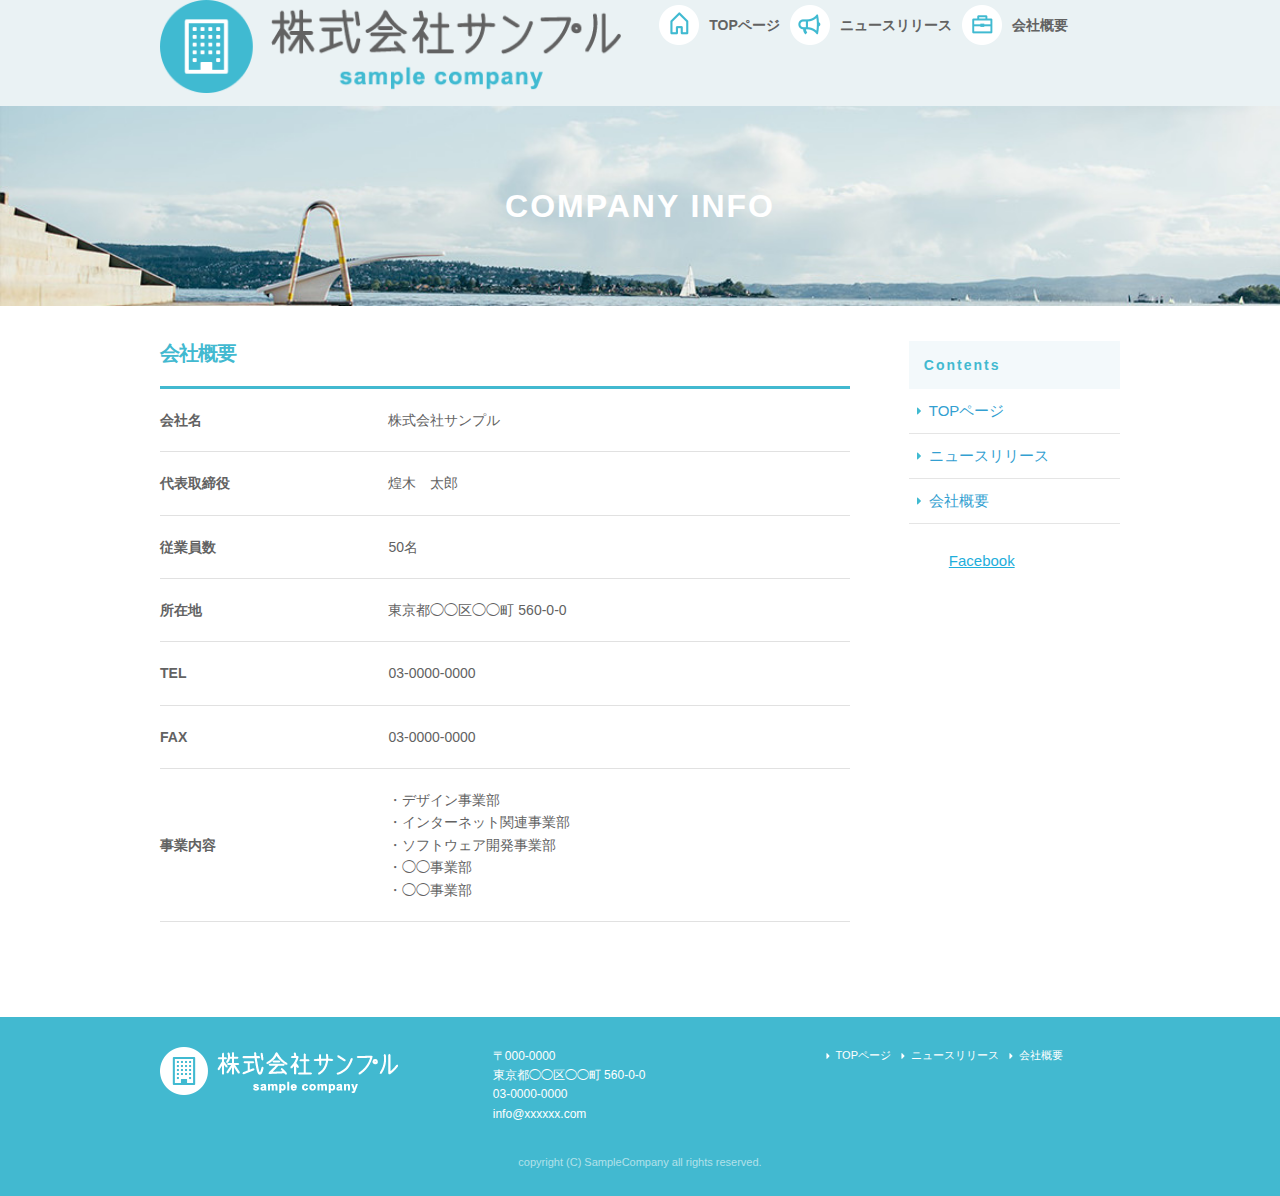
==== company.html @ d96537dd "first commit" ====
<!DOCTYPE html>
<html lang="ja">
<head>

  <!-- Basic Page Needs
  –––––––––––––––––––––––––––––––––––––––––––––––––– -->
  <meta charset="utf-8">
  <title>COMPANY INFO | 株式会社サンプル</title>
  <meta name="description" content="">
  <meta name="author" content="">

  <!-- Mobile Specific Metas
  –––––––––––––––––––––––––––––––––––––––––––––––––– -->
  <meta name="viewport" content="width=device-width, initial-scale=1">

  <!-- CSS
  –––––––––––––––––––––––––––––––––––––––––––––––––– -->
  <link rel="stylesheet" href="css/normalize.css">
  <link rel="stylesheet" href="css/skeleton.css">
  <link rel="stylesheet" href="css/sample.css">

  <!-- Favicon
  –––––––––––––––––––––––––––––––––––––––––––––––––– -->
  <link rel="icon" type="image/png" href="images/favicon.png">

</head>

<body>
    
    <div id="fb-root"></div>
    <script>(function(d, s, id) {
        var js, fjs = d.getElementsByTagName(s)[0];
        if (d.getElementById(id)) return;
        js = d.createElement(s); js.id = id;
        js.src = "//connect.facebook.net/ja_JP/sdk.js#xfbml=1&version=v2.9";
        fjs.parentNode.insertBefore(js, fjs);
        }(document, 'script', 'facebook-jssdk'));</script>
        
    <header>
        <div id="header-in" class="container">
            <div class="row">
                <div class="six columns logo">
                    
                    <h1><a href="index.html"><img class="u-max-full-width" src="images/top/logo.png" alt="株式会社サンプル" srcset="images/top/logo@2x.png" /></a></h1>
                
                </div>
                <div class="six columns navi">
                    <div class="sp_navi">
                        <img id="sp_navi_btn" class="u-max-full-width" src="images/top/sp_navi.png" alt="sp_navi" srcset="images/top/sp_navi@2x.png" />
                        <ul class="sp_navi_li">
                            <li><a href="index.html">TOPページ</a></li>
                            <li><a href="news.html">ニュースリリース</a></li>
                            <li><a href="company.html">会社概要</a></li>
                        </ul>
                    </div>
                    <!-- sp_navi -->
                    <div class="pc_navi">
                        <ul class="pc_navi_li">
                            <li class="navi_toppage"><a href="index.html">TOPページ</a></li>
                            <li class="navi_news"><a href="news.html">ニュースリリース</a></li>
                            <li class="navi_company"><a href="company.html">会社概要</a></li>
                        </ul>
                    </div>
                    <!-- pc_navi -->
                </div>
            </div>
            <!-- row -->
        </div>
        <!-- header_in -->
    </header>
    <div id="sub_cover">
        <div class="container">
            <div class="row">
                <div class="twelve coloumns">
                    <h2>COMPANY INFO</h2>
                </div>
            </div>
        </div>
    </div>
    <!-- #sub_cover -->
    <div id="contents">
        <div class="container">
            <div class="row">
                <div id="main" class="nine columns">
                    <h2 class="company_title">会社概要</h2>
                    <table class="u-full-width">
                        <tbody>
                            <tr>
                                <th>会社名</th>
                                <td>株式会社サンプル</td>
                            </tr>
                           <tr>
                                <th>代表取締役</th>
                                <td>煌木　太郎</td>
                            </tr>
                           <tr>
                                <th>従業員数</th>
                                <td>50名</td>
                            </tr>
                           <tr>
                                <th>所在地</th>
                                <td>東京都◯◯区◯◯町 560-0-0</td>
                            </tr>
                           <tr>
                                <th>TEL</th>
                                <td>03-0000-0000</td>
                            </tr>
                           <tr>
                                <th>FAX</th>
                                <td>03-0000-0000</td>
                            </tr>
                           <tr>
                                <th>事業内容</th>
                                <td>・デザイン事業部<br>
                                    ・インターネット関連事業部<br>
                                    ・ソフトウェア開発事業部<br>
                                    ・◯◯事業部<br>
                                    ・◯◯事業部
                                </td>
                            </tr>
                        </tbody>
                    </table>
                </div>
                
                <div id="sidebar" class="three columns">
                    <div class="pc_sidemenu">
                        <h3>Contents</h3>
                        <ul>
                            <li><a href="index.html">TOPページ</a></li>
                            <li><a href="news.html">ニュースリリース</a></li>
                            <li><a href="company.html">会社概要</a></li>
                        </ul>
                    </div>
                    <div class="fb-page" data-href="https://www.facebook.com/facebook" data-tabs="timeline" data-width="280" data-height="300" data-small-header="false" data-adapt-container-width="true" data-hide-cover="false" data-show-facepile="false"><blockquote cite="https://www.facebook.com/facebook" class="fb-xfbml-parse-ignore"><a href="https://www.facebook.com/facebook">Facebook</a></blockquote></div>
                </div>
            </div>
        </div>
    </div>
    <!-- #Contents -->
  <footer>
      <div class="container">
        <div class="row">
          <div class="four columns sp">
            <img class="u-max-full-width" src="images/top/footer_logo.png" alt="株式会社サンプル" srcset="images/top/footer_logo@2x.png 2x" />
          </div>
          <!-- columns -->
          <div class="four columns foot_address sp">
            〒000-0000
            <br>
            東京都◯◯区◯◯町&nbsp;560-0-0
            <br>
            03-0000-0000
            <br>
            info@xxxxxx.com
          </div>
          <!-- columns -->
          <div class="four columns">
            <ul class="foot_navi">
              <li>
                <a href="index.html">TOPページ</a>
              </li>
              <li>
                <a href="news.html">ニュースリリース</a>
              </li>
              <li>
                <a href="company.html">会社概要</a>
              </li>
            </ul>
          </div>
          <!-- columns -->
        </div>
        <!-- row -->
        <div class="row">
          <div class="twelve columns sp">
            <p class="copy">copyright (C) SampleCompany all rights reserved.</p>
          </div>
          <!-- columns -->
        </div>
        <!-- row -->
      </div>
  </footer>
  <!-- footer -->
  
<script type="text/javascript" src="//ajax.googleapis.com/ajax/libs/jquery/1.10.2/jquery.min.js"></script>
<script>
    $(function(){

    $(document).ready(function(){

      $("#sp_navi_btn").click(function () {
        $(this).next().slideToggle();
      });

    });

  });
</script>
</body>

</html>
---- css/skeleton.css ----
/*
* Skeleton V2.0.4
* Copyright 2014, Dave Gamache
* www.getskeleton.com
* Free to use under the MIT license.
* http://www.opensource.org/licenses/mit-license.php
* 12/29/2014
*/


/* Table of contents
––––––––––––––––––––––––––––––––––––––––––––––––––
- Grid
- Base Styles
- Typography
- Links
- Buttons
- Forms
- Lists
- Code
- Tables
- Spacing
- Utilities
- Clearing
- Media Queries
*/


/* Grid
–––––––––––––––––––––––––––––––––––––––––––––––––– */
.container {
  position: relative;
  width: 100%;
  max-width: 960px;
  margin: 0 auto;
  padding: 0 20px;
  box-sizing: border-box; }
.column,
.columns {
  width: 100%;
  float: left;
  box-sizing: border-box; }

/* For devices larger than 400px */
@media (min-width: 400px) {
  .container {
    width: 85%;
    padding: 0; }
}

/* For devices larger than 550px */
@media (min-width: 550px) {
  .container {
    width: 80%; }
  .column,
  .columns {
    margin-left: 4%; }
  .column:first-child,
  .columns:first-child {
    margin-left: 0; }

  .one.column,
  .one.columns                    { width: 4.66666666667%; }
  .two.columns                    { width: 13.3333333333%; }
  .three.columns                  { width: 22%;            }
  .four.columns                   { width: 30.6666666667%; }
  .five.columns                   { width: 39.3333333333%; }
  .six.columns                    { width: 48%;            }
  .seven.columns                  { width: 56.6666666667%; }
  .eight.columns                  { width: 65.3333333333%; }
  .nine.columns                   { width: 74.0%;          }
  .ten.columns                    { width: 82.6666666667%; }
  .eleven.columns                 { width: 91.3333333333%; }
  .twelve.columns                 { width: 100%; margin-left: 0; }

  .one-third.column               { width: 30.6666666667%; }
  .two-thirds.column              { width: 65.3333333333%; }

  .one-half.column                { width: 48%; }

  /* Offsets */
  .offset-by-one.column,
  .offset-by-one.columns          { margin-left: 8.66666666667%; }
  .offset-by-two.column,
  .offset-by-two.columns          { margin-left: 17.3333333333%; }
  .offset-by-three.column,
  .offset-by-three.columns        { margin-left: 26%;            }
  .offset-by-four.column,
  .offset-by-four.columns         { margin-left: 34.6666666667%; }
  .offset-by-five.column,
  .offset-by-five.columns         { margin-left: 43.3333333333%; }
  .offset-by-six.column,
  .offset-by-six.columns          { margin-left: 52%;            }
  .offset-by-seven.column,
  .offset-by-seven.columns        { margin-left: 60.6666666667%; }
  .offset-by-eight.column,
  .offset-by-eight.columns        { margin-left: 69.3333333333%; }
  .offset-by-nine.column,
  .offset-by-nine.columns         { margin-left: 78.0%;          }
  .offset-by-ten.column,
  .offset-by-ten.columns          { margin-left: 86.6666666667%; }
  .offset-by-eleven.column,
  .offset-by-eleven.columns       { margin-left: 95.3333333333%; }

  .offset-by-one-third.column,
  .offset-by-one-third.columns    { margin-left: 34.6666666667%; }
  .offset-by-two-thirds.column,
  .offset-by-two-thirds.columns   { margin-left: 69.3333333333%; }

  .offset-by-one-half.column,
  .offset-by-one-half.columns     { margin-left: 52%; }

}


/* Base Styles
–––––––––––––––––––––––––––––––––––––––––––––––––– */
/* NOTE
html is set to 62.5% so that all the REM measurements throughout Skeleton
are based on 10px sizing. So basically 1.5rem = 15px :) */
html {
  font-size: 62.5%; }
body {
  font-size: 1.5em; /* currently ems cause chrome bug misinterpreting rems on body element */
  line-height: 1.6;
  font-weight: 400;
  font-family: "Raleway", "HelveticaNeue", "Helvetica Neue", Helvetica, Arial, sans-serif;
  color: #222; }


/* Typography
–––––––––––––––––––––––––––––––––––––––––––––––––– */
h1, h2, h3, h4, h5, h6 {
  margin-top: 0;
  margin-bottom: 2rem;
  font-weight: 300; }
h1 { font-size: 4.0rem; line-height: 1.2;  letter-spacing: -.1rem;}
h2 { font-size: 3.6rem; line-height: 1.25; letter-spacing: -.1rem; }
h3 { font-size: 3.0rem; line-height: 1.3;  letter-spacing: -.1rem; }
h4 { font-size: 2.4rem; line-height: 1.35; letter-spacing: -.08rem; }
h5 { font-size: 1.8rem; line-height: 1.5;  letter-spacing: -.05rem; }
h6 { font-size: 1.5rem; line-height: 1.6;  letter-spacing: 0; }

/* Larger than phablet */
@media (min-width: 550px) {
  h1 { font-size: 5.0rem; }
  h2 { font-size: 4.2rem; }
  h3 { font-size: 3.6rem; }
  h4 { font-size: 3.0rem; }
  h5 { font-size: 2.4rem; }
  h6 { font-size: 1.5rem; }
}

p {
  margin-top: 0; }


/* Links
–––––––––––––––––––––––––––––––––––––––––––––––––– */
a {
  color: #1EAEDB; }
a:hover {
  color: #0FA0CE; }


/* Buttons
–––––––––––––––––––––––––––––––––––––––––––––––––– */
.button,
button,
input[type="submit"],
input[type="reset"],
input[type="button"] {
  display: inline-block;
  height: 38px;
  padding: 0 30px;
  color: #555;
  text-align: center;
  font-size: 11px;
  font-weight: 600;
  line-height: 38px;
  letter-spacing: .1rem;
  text-transform: uppercase;
  text-decoration: none;
  white-space: nowrap;
  background-color: transparent;
  border-radius: 4px;
  border: 1px solid #bbb;
  cursor: pointer;
  box-sizing: border-box; }
.button:hover,
button:hover,
input[type="submit"]:hover,
input[type="reset"]:hover,
input[type="button"]:hover,
.button:focus,
button:focus,
input[type="submit"]:focus,
input[type="reset"]:focus,
input[type="button"]:focus {
  color: #333;
  border-color: #888;
  outline: 0; }
.button.button-primary,
button.button-primary,
input[type="submit"].button-primary,
input[type="reset"].button-primary,
input[type="button"].button-primary {
  color: #FFF;
  background-color: #33C3F0;
  border-color: #33C3F0; }
.button.button-primary:hover,
button.button-primary:hover,
input[type="submit"].button-primary:hover,
input[type="reset"].button-primary:hover,
input[type="button"].button-primary:hover,
.button.button-primary:focus,
button.button-primary:focus,
input[type="submit"].button-primary:focus,
input[type="reset"].button-primary:focus,
input[type="button"].button-primary:focus {
  color: #FFF;
  background-color: #1EAEDB;
  border-color: #1EAEDB; }


/* Forms
–––––––––––––––––––––––––––––––––––––––––––––––––– */
input[type="email"],
input[type="number"],
input[type="search"],
input[type="text"],
input[type="tel"],
input[type="url"],
input[type="password"],
textarea,
select {
  height: 38px;
  padding: 6px 10px; /* The 6px vertically centers text on FF, ignored by Webkit */
  background-color: #fff;
  border: 1px solid #D1D1D1;
  border-radius: 4px;
  box-shadow: none;
  box-sizing: border-box; }
/* Removes awkward default styles on some inputs for iOS */
input[type="email"],
input[type="number"],
input[type="search"],
input[type="text"],
input[type="tel"],
input[type="url"],
input[type="password"],
textarea {
  -webkit-appearance: none;
     -moz-appearance: none;
          appearance: none; }
textarea {
  min-height: 65px;
  padding-top: 6px;
  padding-bottom: 6px; }
input[type="email"]:focus,
input[type="number"]:focus,
input[type="search"]:focus,
input[type="text"]:focus,
input[type="tel"]:focus,
input[type="url"]:focus,
input[type="password"]:focus,
textarea:focus,
select:focus {
  border: 1px solid #33C3F0;
  outline: 0; }
label,
legend {
  display: block;
  margin-bottom: .5rem;
  font-weight: 600; }
fieldset {
  padding: 0;
  border-width: 0; }
input[type="checkbox"],
input[type="radio"] {
  display: inline; }
label > .label-body {
  display: inline-block;
  margin-left: .5rem;
  font-weight: normal; }


/* Lists
–––––––––––––––––––––––––––––––––––––––––––––––––– */
ul {
  list-style: circle inside; }
ol {
  list-style: decimal inside; }
ol, ul {
  padding-left: 0;
  margin-top: 0; }
ul ul,
ul ol,
ol ol,
ol ul {
  margin: 1.5rem 0 1.5rem 3rem;
  font-size: 90%; }
li {
  margin-bottom: 1rem; }


/* Code
–––––––––––––––––––––––––––––––––––––––––––––––––– */
code {
  padding: .2rem .5rem;
  margin: 0 .2rem;
  font-size: 90%;
  white-space: nowrap;
  background: #F1F1F1;
  border: 1px solid #E1E1E1;
  border-radius: 4px; }
pre > code {
  display: block;
  padding: 1rem 1.5rem;
  white-space: pre; }


/* Tables
–––––––––––––––––––––––––––––––––––––––––––––––––– */
th,
td {
  padding: 12px 15px;
  text-align: left;
  border-bottom: 1px solid #E1E1E1; }
th:first-child,
td:first-child {
  padding-left: 0; }
th:last-child,
td:last-child {
  padding-right: 0; }


/* Spacing
–––––––––––––––––––––––––––––––––––––––––––––––––– */
button,
.button {
  margin-bottom: 1rem; }
input,
textarea,
select,
fieldset {
  margin-bottom: 1.5rem; }
pre,
blockquote,
dl,
figure,
table,
p,
ul,
ol,
form {
  margin-bottom: 2.5rem; }


/* Utilities
–––––––––––––––––––––––––––––––––––––––––––––––––– */
.u-full-width {
  width: 100%;
  box-sizing: border-box; }
.u-max-full-width {
  max-width: 100%;
  box-sizing: border-box; }
.u-pull-right {
  float: right; }
.u-pull-left {
  float: left; }


/* Misc
–––––––––––––––––––––––––––––––––––––––––––––––––– */
hr {
  margin-top: 3rem;
  margin-bottom: 3.5rem;
  border-width: 0;
  border-top: 1px solid #E1E1E1; }


/* Clearing
–––––––––––––––––––––––––––––––––––––––––––––––––– */

/* Self Clearing Goodness */
.container:after,
.row:after,
.u-cf {
  content: "";
  display: table;
  clear: both; }


/* Media Queries
–––––––––––––––––––––––––––––––––––––––––––––––––– */
/*
Note: The best way to structure the use of media queries is to create the queries
near the relevant code. For example, if you wanted to change the styles for buttons
on small devices, paste the mobile query code up in the buttons section and style it
there.
*/


/* Larger than mobile */
@media (min-width: 400px) {}

/* Larger than phablet (also point when grid becomes active) */
@media (min-width: 550px) {}

/* Larger than tablet */
@media (min-width: 750px) {}

/* Larger than desktop */
@media (min-width: 1000px) {}

/* Larger than Desktop HD */
@media (min-width: 1200px) {}
---- css/sample.css ----
html {
  font-size: 62.5%; }

header {
  background: #eaf2f4; }
  header #header_in {
    padding-top: 10px;
    padding-bottom: 4px; }
  @media (max-width: 550px) {
    header .logo {
      width: 190px; }
    header .navi {
      width: 40px;
      float: right; } }
  header .sp_navi_li {
    width: 180px;
    position: absolute;
    top: 50px;
    right: 2%;
    border: 1px solid #eee;
    background: white;
    margin: 0;
    padding: 0;
    display: none;
    z-index: 100; }
    header .sp_navi_li li {
      list-style: none;
      margin: 0;
      padding: 0; }
      header .sp_navi_li li a {
        display: block;
        padding: 10px 8px;
        border-bottom: 1px solid #eee;
        font-size: 14px;
        text-decoration: none; }
  @media (min-width: 551px) {
    header .sp_navi {
      display: none; }
    header #header_in {
      padding: 15px 0 10px 0; }
    header .pc_navi_li {
      margin: 0;
      padding: 0; }
      header .pc_navi_li li {
        list-style: none;
        margin: 5px 0 0 0;
        padding: 0; }
        header .pc_navi_li li a {
          color: #626262;
          text-decoration: none;
          font-weight: bold;
          font-size: 14px;
          font-size: 1.4rem;
          float: left;
          padding-right: 10px; }
        header .pc_navi_li li a:hover {
          color: #42b9d0; }
      header .pc_navi_li li.navi_toppage a {
        background-repeat: no-repeat;
        display: inline-block;
        line-height: 40px;
        padding-left: 50px;
        background-image: url("../images/top/navi_top.png");
        background-size: 40px 40px; } }
    @media screen and (min-width: 551px) and (-webkit-min-device-pixel-ratio: 2), (min-width: 551px) and (min-resolution: 2dppx) {
      header .pc_navi_li li.navi_toppage a {
        background-image: url("../images/top/navi_top@2x.png"); } }
  @media (min-width: 551px) {
      header .pc_navi_li li.navi_news a {
        background-repeat: no-repeat;
        display: inline-block;
        line-height: 40px;
        padding-left: 50px;
        background-image: url("../images/top/navi_news.png");
        background-size: 40px 40px; } }
    @media screen and (min-width: 551px) and (-webkit-min-device-pixel-ratio: 2), (min-width: 551px) and (min-resolution: 2dppx) {
      header .pc_navi_li li.navi_news a {
        background-image: url("../images/top/navi_news@2x.png"); } }
  @media (min-width: 551px) {
      header .pc_navi_li li.navi_company a {
        background-repeat: no-repeat;
        display: inline-block;
        line-height: 40px;
        padding-left: 50px;
        background-image: url("../images/top/navi_company.png");
        background-size: 40px 40px; } }
    @media screen and (min-width: 551px) and (-webkit-min-device-pixel-ratio: 2), (min-width: 551px) and (min-resolution: 2dppx) {
      header .pc_navi_li li.navi_company a {
        background-image: url("../images/top/navi_company@2x.png"); } }

  @media (max-width: 550px) {
    header .pc_navi {
      display: none; } }

#cover_area {
  text-align: center;
  padding: 80px 0;
  background-image: url("../images/top/cover.jpg");
  background-size: cover; }
  @media screen and (-webkit-min-device-pixel-ratio: 2), (min-resolution: 2dppx) {
    #cover_area {
      background-image: url("../images/top/cover@2x.jpg"); } }
  @media (min-width: 551px) {
    #cover_area {
      text-align: left;
      height: 420px;
      padding: 0; }
      #cover_area img {
        margin-top: 180px;
        margin-left: 70px; } }

#service_area {
  padding-top: 20px; }
  @media (min-width: 551px) {
    #service_area {
      padding-top: 30px; } }
  #service_area .columns {
    color: #626262; }
    #service_area .columns .service_title {
      font-size: 18px;
      font-size: 1.8rem;
      font-weight: bold;
      margin-top: 8px; }
    #service_area .columns p {
      font-size: 15px;
      font-size: 1.5rem;
      margin-top: 10px; }
    @media (min-width: 551px) {
      #service_area .columns .service_title {
        font-size: 16px;
        font-size: 1.6rem; }
      #service_area .columns p {
        font-size: 13px;
        font-size: 1.3rem; } }

#news_area {
  background-color: #eaf2f4; }
  @media (min-width: 551px) {
    #news_area .container {
      padding: 0px 10% 50px 10%; } }
  #news_area .news_title {
    text-align: center;
    font-size: 26px;
    font-size: 2.6rem;
    color: #42b9d0;
    padding: 15px 0 10px 0;
    font-weight: bold;
    letter-spacing: 0.2rem; }
  #news_area .news_lists li {
    list-style: none;
    font-size: 15px;
    font-size: 1.5rem; }
    #news_area .news_lists li span {
      color: #42b9d0;
      font-weight: bold;
      display: block;
      margin-bottom: 3px; }
  @media (min-width: 551px) {
    #news_area .news_title {
      text-align: center;
      font-size: 22px;
      font-size: 2.2rem;
      color: #42b9d0;
      padding: 50px 0 41px 0;
      letter-spacing: 0.2rem; }
    #news_area .news_lists li {
      list-style: none;
      font-size: 14px;
      font-size: 1.4rem;
      margin-bottom: 20px; }
      #news_area .news_lists li span {
        color: #42b9d0;
        font-weight: bold;
        display: inline;
        margin-bottom: 0px; } }

footer {
  background-color: #42b9d0;
  color: #fff;
  padding-top: 20px; }
  @media (max-width: 550px) {
    footer .container {
      margin: 0;
      padding: 0; }
    footer .sp {
      padding: 0 6%;
      margin: 0 auto; }
    footer .foot_navi {
      margin-top: 20px; }
      footer .foot_navi li {
        list-style: none;
        margin-bottom: 1px; }
        footer .foot_navi li a {
          color: #42b9d0;
          background-color: #eaf2f4;
          display: block;
          text-align: center;
          font-weight: bold;
          text-decoration: none;
          font-size: 16px;
          font-size: 1.6rem;
          padding: 16px 0; } }
  footer .foot_address {
    font-size: 16px;
    font-size: 1.6rem;
    padding-top: 10px; }
  footer .copy {
    text-align: center;
    font-size: 11px;
    font-size: 1.1rem;
    color: #b2e1ea; }
  @media (min-width: 551px) {
    footer {
      padding-top: 30px; }
      footer .font-address {
        padding: 0px;
        font-size: 12px;
        font-size: 1.2rem; }
      footer .foot_navi {
        froat: right; }
        footer .foot_navi li {
          list-style: none;
          background-repeat: no-repeat;
          background-position: left center;
          display: inline-box;
          float: left;
          margin-right: 10px;
          font-size: 11px;
          font-size: 1.1rem;
          background-image: url("../images/top/foot_arroehead.png");
          background-size: 4px 6px; } }
      @media screen and (min-width: 551px) and (-webkit-min-device-pixel-ratio: 2), (min-width: 551px) and (min-resolution: 2dppx) {
        footer .foot_navi li {
          background-image: url("../images/top/foot_arroehead@2x.png"); } }
  @media (min-width: 551px) {
        footer .foot_navi a {
          color: white;
          padding-left: 10px;
          text-decoration: none; }
        footer .foot_navi a:hover {
          color: #eaf2f4; }
      footer .copy {
        margin-top: 30px; } }

h1 {
  margin: 0;
  padding: 0; }

/* index.html */
#sub_cover {
  padding: 40px 0;
  background-image: url("../images/news/sub_cover.jpg");
  background-size: cover; }
  @media screen and (-webkit-min-device-pixel-ratio: 2), (min-resolution: 2dppx) {
    #sub_cover {
      background-image: url("../images/news/sub_cover@2x.jpg"); } }
  #sub_cover h2 {
    text-align: center;
    color: white;
    font-size: 16px;
    font-size: 1.6rem;
    font-weight: bold;
    margin: 0;
    letter-spacing: 0.2rem; }
  @media (min-width: 550px) {
    #sub_cover {
      padding: 80px 0; }
      #sub_cover h2 {
        text-align: center;
        color: white;
        font-size: 32px;
        font-size: 3.2rem;
        font-weight: bold;
        margin: 0;
        letter-spacing: 0.2rem; } }

#contents {
  padding-top: 20px; }
  #contents h2 {
    color: #42b9d0;
    border-bottom: 3px solid #42b9d0;
    font-size: 15px;
    font-size: 1.5rem;
    font-weight: bold;
    padding-bottom: 15px; }
  #contents .news_li {
    font-size: 15px;
    font-size: 1.5rem; }
    #contents .news_li li {
      list-style: none; }
      #contents .news_li li span {
        color: #42b9d0;
        display: inline-block;
        font-weight: bold;
        margin-bottom: 3px; }
  @media (min-width: 550px) {
    #contents {
      padding-top: 35px;
      padding-bottom: 70px; }
      #contents #main {
        padding-right: 20px; }
        #contents #main h2 {
          font-size: 20px;
          font-size: 2rem;
          padding-bottom: 20px; }
        #contents #main li {
          list-style: none;
          padding-bottom: 5px; }
          #contents #main li span {
            display: inline-block;
            margin-bottom: 0;
            padding-right: 10px; } }

#sidebar {
  padding-bottom: 20px; }
  #sidebar h3 {
    color: #42b9d0;
    font-size: 14px;
    font-size: 1.4rem;
    letter-spacing: 0.2rem;
    font-weight: bold;
    background-color: #f3f9fb;
    padding: 15px;
    margin-bottom: 0px; }
  #sidebar li {
    list-style: none;
    display: block;
    border-bottom: 1px solid #e5e5e5;
    background-repeat: no-repeat;
    background-position: 8px center;
    margin-bottom: 0px;
    padding: 10px 10px 10px 20px;
    background-image: url("../images/news/side_arrow.png");
    background-size: 4px 8px; }
    @media screen and (-webkit-min-device-pixel-ratio: 2), (min-resolution: 2dppx) {
      #sidebar li {
        background-image: url("../images/news/side_arrow@2x.png"); } }
    #sidebar li a {
      color: #339fd1;
      text-decoration: none; }
  #sidebar .fb_iframe_widget {
    position: relative; }

footer {
  background-color: #42b9d0;
  color: #fff;
  padding-top: 20px; }
  footer .foot_address {
    font-size: 16px;
    font-size: 1.6rem;
    padding-top: 10px; }
  footer li {
    background-image: url("../images/top/foot_arrowhead.png");
    background-size: cover; }
    @media screen and (-webkit-min-device-pixel-ratio: 2), (min-resolution: 2dppx) {
      footer li {
        background-image: url("../images/top/foot_arrowhead@2x.png"); } }
  footer .copy {
    text-align: center;
    font-size: 11px;
    font-size: 1.1rem;
    color: #b2e1ea; }
  @media (min-width: 550px) {
    footer {
      padding-top: 30px; }
      footer .foot_address {
        padding: 0px;
        font-size: 12px;
        font-size: 1.2rem; }
      footer .foot_navi {
        float: left; }
        footer .foot_navi li {
          list-style: none;
          background-repeat: no-repeat;
          background-position: left center;
          display: inline-block;
          float: left;
          margin-right: 10px;
          font-size: 11px;
          font-size: 1.1rem;
          background-size: 4px 6px; }
          footer .foot_navi li a {
            color: white;
            padding-left: 10px;
            text-decoration: none; }
        footer .foot_navi .copy {
          margin-top: 30px; } }

/* news.html */
#contents .company_title {
  margin-bottom: 0px; }
#contents th, #contents td {
  padding: 20px 0;
  color: #626262;
  font-size: 14px;
  font-size: 1.4rem; }
#contents th {
  padding-right: 20px; }
@media (max-width: 550px) {
  #contents .pc_sidemenu {
    display: none; } }

/*# sourceMappingURL=sample.css.map */
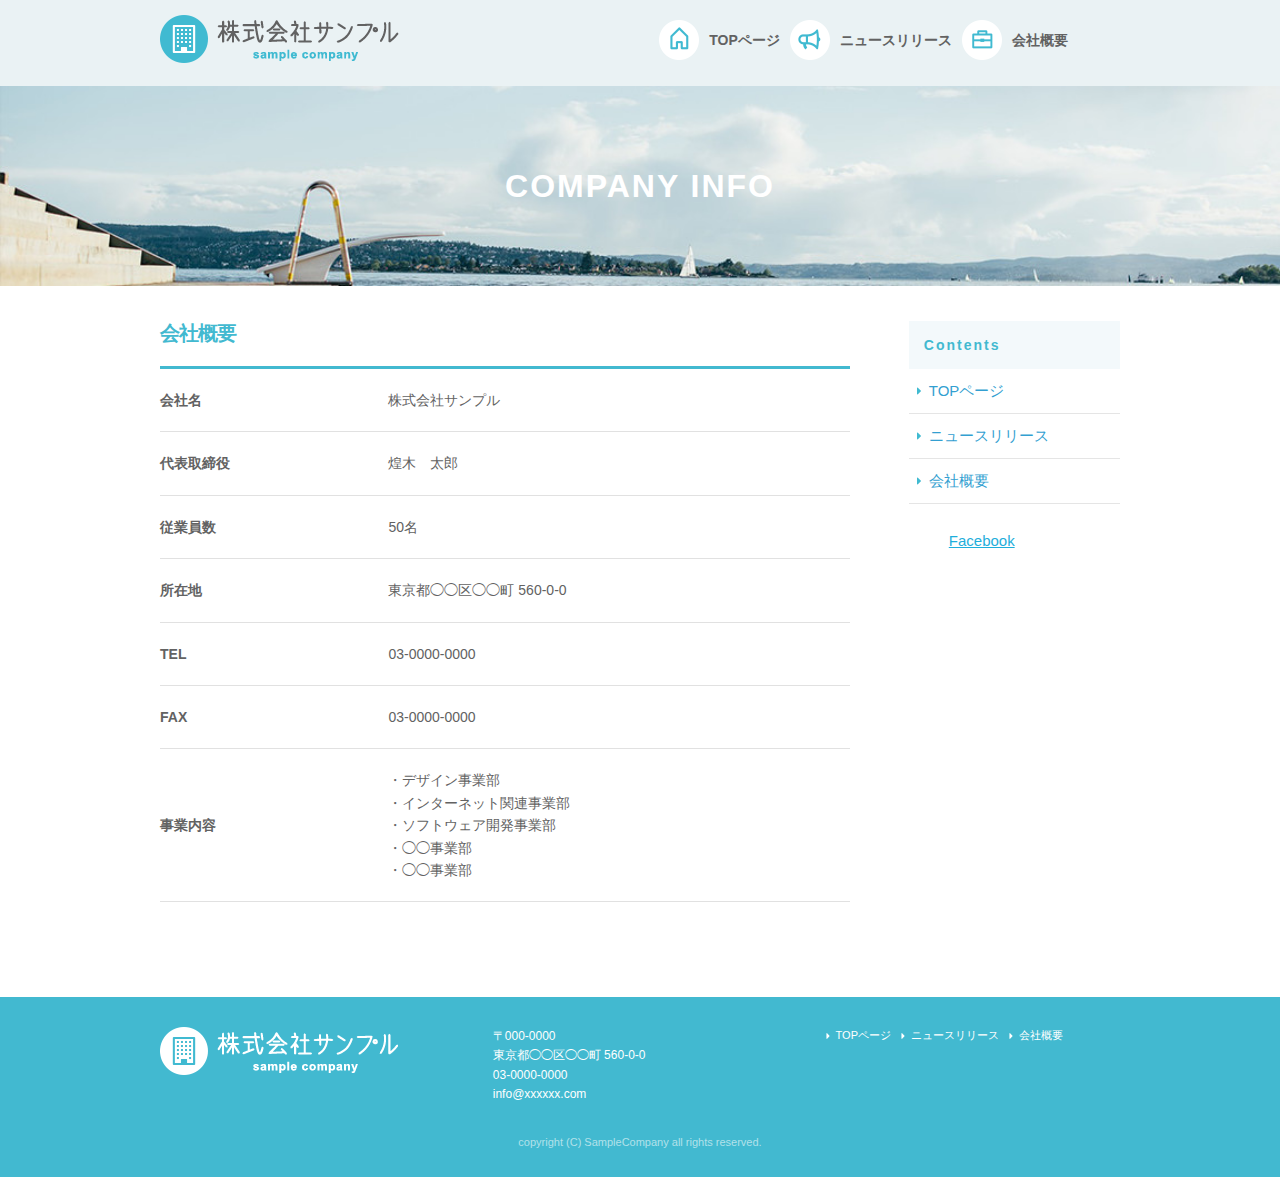
==== commit 43a13bd0: "first commit" ====
--- a/company.html
+++ b/company.html
@@ -36,38 +36,48 @@
         fjs.parentNode.insertBefore(js, fjs);
         }(document, 'script', 'facebook-jssdk'));</script>
         
-    <header>
-        <div id="header-in" class="container">
-            <div class="row">
-                <div class="six columns logo">
-                    
-                    <h1><a href="index.html"><img class="u-max-full-width" src="images/top/logo.png" alt="株式会社サンプル" srcset="images/top/logo@2x.png" /></a></h1>
-                
-                </div>
-                <div class="six columns navi">
-                    <div class="sp_navi">
-                        <img id="sp_navi_btn" class="u-max-full-width" src="images/top/sp_navi.png" alt="sp_navi" srcset="images/top/sp_navi@2x.png" />
-                        <ul class="sp_navi_li">
-                            <li><a href="index.html">TOPページ</a></li>
-                            <li><a href="news.html">ニュースリリース</a></li>
-                            <li><a href="company.html">会社概要</a></li>
-                        </ul>
-                    </div>
-                    <!-- sp_navi -->
-                    <div class="pc_navi">
-                        <ul class="pc_navi_li">
-                            <li class="navi_toppage"><a href="index.html">TOPページ</a></li>
-                            <li class="navi_news"><a href="news.html">ニュースリリース</a></li>
-                            <li class="navi_company"><a href="company.html">会社概要</a></li>
-                        </ul>
-                    </div>
-                    <!-- pc_navi -->
-                </div>
-            </div>
-            <!-- row -->
-        </div>
-        <!-- header_in -->
-    </header>
+  <header>
+    <div id="header_in" class="container">
+      <div class="row">
+        <div class="six columns logo">
+          
+          <h1><a href="index.html"><img class="u-max-full-width" src="images/top/logo.png" alt="株式会社サンプル" srcset="images/top/logo@2x.png 2x" /></a></h1>
+          
+        </div>
+        <div class="six columns navi">
+          
+          <div class="sp_navi">
+            <img id="sp_navi_btn" class="u-max-full-width" src="images/top/sp_navi.png" alt="sp_navi" srcset="images/top/sp_navi@2x.png 2x" />
+          
+            <ul class="sp_navi_li">
+              <li class="navi_toppage"><a href="index.html">TOPページ</a></li>
+              <li class="navi_news"><a href="news.html">ニュースリリース</a></li>
+              <li class="navi_company"><a href="company.html">会社概要</a></li>
+            </ul>
+            
+          </div>
+          <!-- sp_navi -->
+          
+          <div class="pc_navi">
+            
+            <ul class="pc_navi_li">
+              <li class="navi_toppage"><a href="index.html">TOPページ</a></li>
+              <li class="navi_news"><a href="news.html">ニュースリリース</a></li>
+              <li class="navi_company"><a href="company.html">会社概要</a></li>
+            </ul>
+            
+          </div>
+          <!-- pc_navi -->
+          
+         </div>
+        </div>
+        <!-- row -->
+        
+      </div>
+    <!-- header_in -->
+    
+  </header>
+  
     <div id="sub_cover">
         <div class="container">
             <div class="row">
